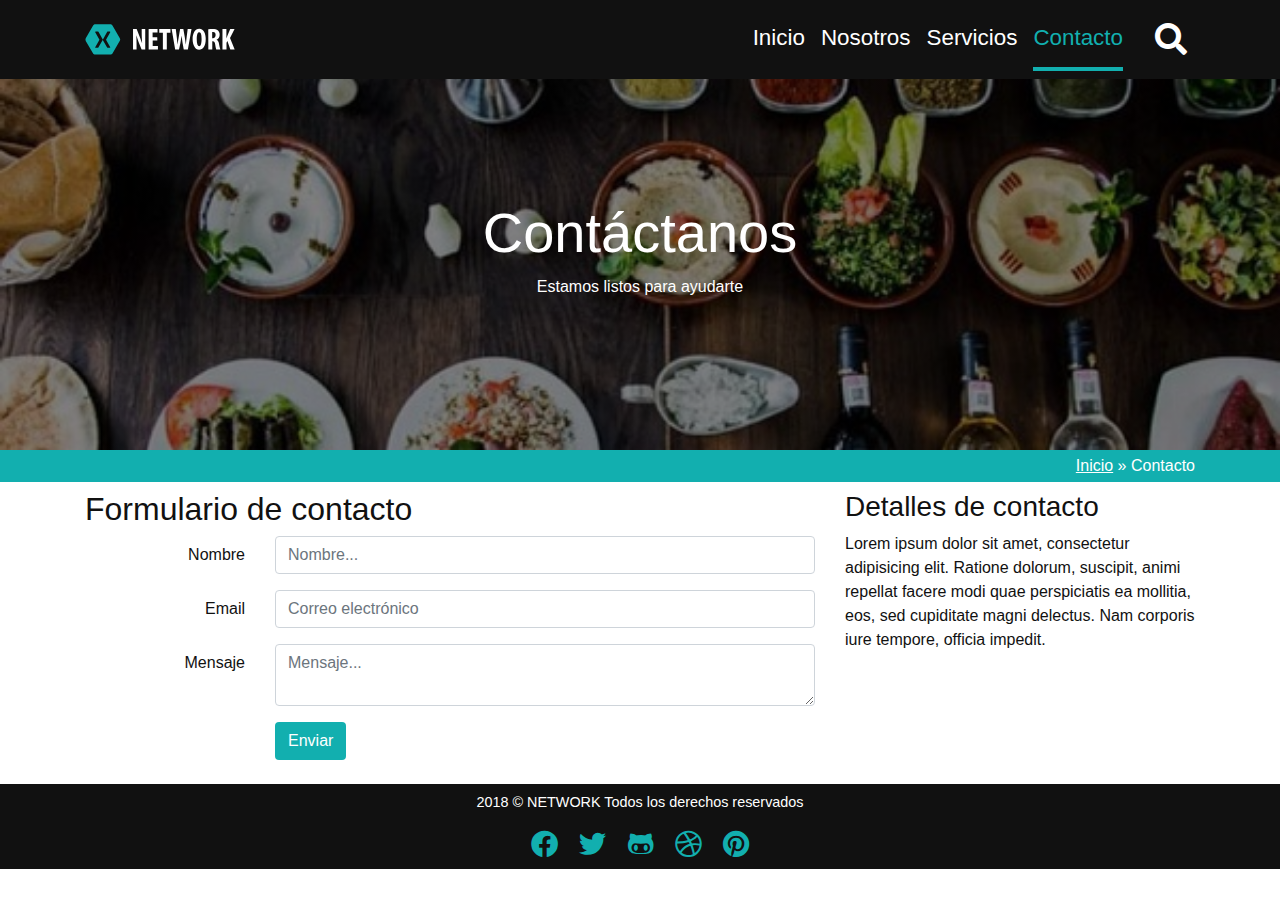
==== contacto.html @ ea639d67 "Cambio de extension de todos los archivos php a html" ====
<!DOCTYPE html>
<html lang="es">
<head>
    <meta charset="UTF-8">
    <meta name="viewport" content="width=device-width, initial-scale=1.0">
    <title>Contacto - Banquetes Fabcas</title>
    <link rel="shortcut icon" type="image/x-icon" href="favicon.ico">
    <!-- Bootstrap CSS-->
    <link href="asset/bootstrap_4.5.3/css/bootstrap.min.css" rel="stylesheet" type="text/css" >
    <!-- Font Awesome CSS-->
    <link href="asset/fontawesome_5.15/css/all.min.css" rel="stylesheet" type="text/css" >
    <!-- CSS ANIMATE-->
    <link href="css/animate.min.css" rel="stylesheet" type="text/css" >
    <!-- CSS CUSTOMIZADO-->
    <link href="css/estilos.css" rel="stylesheet" type="text/css" >
</head>
<body class="paginas-internas">
    <section class="bienvenidos">
        <header id="encabezado" class="encabezado navbar fixed-top" role="banner">
            <div class="container">
                <a href="index.php" class="logo">
                    <img src="images/logo.svg" alt="Logo del sitio" >
                </a>
                <button type="button" class="boton-buscar" data-toggle="collapse" data-target="#bloque-buscar" aria-expanded="false">
                    <i class="fas fa-search"></i>
                </button>
                <button type="button" class="boton-menu d-md-none" data-toggle="collapse" data-target="#menu-principal" aria-expanded="false">
                    <i class="fas fa-bars"></i>
                </button>
                <form action="#" id="bloque-buscar" class="collapse">
                    <div class="contenedor-bloque-buscar">
                        <input type="text" placeholder="Buscar...">
                        <input type="submit" value="Buscar">
                    </div>
                </form>
                <nav id="menu-principal" class="collapse">
                    <ul>
                        <li ><a href="index.php">Inicio</a></li>
                        <li ><a href="nosotros.php">Nosotros</a></li>
                        <li ><a href="servicios.php">Servicios</a></li>
                        <li class="active"><a href="contacto.php">Contacto</a></li>
                    </ul>
                </nav>
            </div>
        </header>
        <div class="texto-encabezado text-center">
            <div class="container">
                <h1 class="display-4 animate__animated animate__flipInX animate__slow">Contáctanos</h1>
                <p class="animate__animated animate__flipInX animate__slow">Estamos listos para ayudarte</p>
            </div>
        </div>
    </section>

    <section class="ruta py-1">
        <div class="container">
            <div class="row">
                <div class="col-12 text-right">
                    <a href="index.php">Inicio</a> » Contacto
                </div>
            </div>
        </div>
    </section>

    <main class="py-2">
        <div class="container">
            <div class="row">

                <div class="col-md-8">
                    <h2 class="m-b-3">Formulario de contacto</h2>
                    <form action="#">
                        <div class="form-group row">
                            <label for="nombre" class="col-sm-3 col-form-label text-sm-right">Nombre</label>
                            <div class="col-sm-9">
                                <input type="text" class="form-control" id="nombre" name="nombre" placeholder="Nombre..."
                                data-toggle="tooltip" data-placement="top" title="Ingresa un nombre completo">
                            </div>
                        </div>
                        <div class="form-group row">
                            <label for="email" class="col-sm-3 col-form-label text-sm-right">Email</label>
                            <div class="col-sm-9">
                            <input type="email" class="form-control" id="email" name="email" placeholder="Correo electrónico"
                            data-toggle="tooltip" data-placement="top" title="Ingresa un correo electrónico">
                            </div>
                        </div>
                        <div class="form-group row">
                            <label for="mensaje" class="col-sm-3 col-form-label text-sm-right">Mensaje</label>
                            <div class="col-sm-9">
                                <textarea class="form-control" id="mensaje" name="mensaje" placeholder="Mensaje..."
                                data-toggle="tooltip" data-placement="top" title="Ingresa tu mensaje"></textarea>
                            </div>
                        </div>
                        <div class="form-group row">
                            <div class="col-sm-9 offset-sm-3">
                                <button type="submit" class="btn btn-primary">Enviar</button>
                            </div>
                        </div>
                    </form>
                </div>
                <div class="col-md-4">
                    <h3>Detalles de contacto</h3>
                    <p>Lorem ipsum dolor sit amet, consectetur adipisicing elit. 
                        Ratione dolorum, suscipit, animi repellat facere modi quae 
                        perspiciatis ea mollitia, eos, sed cupiditate magni delectus. 
                        Nam corporis iure tempore, officia impedit.</p>
                </div>

            </div>
        </div>
    </main>

    <footer class="piedepagina py-2" role="contentinfo">
        <div class="container">
            <p>2018 © NETWORK Todos los derechos reservados</p>
            
            <div class="redes-sociales">
                <a href="http://www.facebook.com" class="facebook"><i class="fab fa-facebook"></i><span>Facebook</span></a>
                <a href="http://www.twitter.com" class="twitter"><i class="fab fa-twitter"></i><span>Twitter</span></a>
                <a href="http://www.github.com" class="github"><i class="fab fa-github-alt"></i><span>Github</span></a>
                <a href="http://www.dribble.com" class="dribble"><i class="fab fa-dribbble"></i><span>Dribble</span></a>
                <a href="http://pinterest.com" class="pinterest"><i class="fab fa-pinterest"></i><span>Pinterest</span></a>
            </div>
        </div>
    </footer>

    <a data-scroll href="#encabezado" class="ir-arriba"><i class="fas fa-chevron-circle-up"></i></a>
    
    <!-- JQuery -->
    <script src="asset/jquery-3.5.1.js"></script>
    <!-- Bootstrap JS -->
    <script src="asset/bootstrap_4.5.3/js/bootstrap.min.js"></script>
    <script src="asset/bootstrap_4.5.3/js/bootstrap.bundle.min.js"></script>
    <!-- CUSTOM JS-->
    <script src="js/wow.min.js"></script>
    <!-- SMOOTH-SCROLL JS-->
    <script src="js/smooth-scroll.min.js"></script>
    <!-- CUSTOM JS-->
    <script src="js/recursos.js"></script>
    
</body>
</html>
---- css/estilos.css ----
html{font-size:15px}body{color:#111}.bienvenidos{background:-webkit-gradient(linear, left top, left bottom, from(rgba(0,0,0,0.5)), to(rgba(0,0,0,0.5))),url("../images/fondo-enacezado.jpg") no-repeat center top;background:linear-gradient(rgba(0,0,0,0.5), rgba(0,0,0,0.5)),url("../images/fondo-enacezado.jpg") no-repeat center top;color:#fff;background-size:cover;background-attachment:fixed !important;height:100vh;display:-webkit-box;display:-ms-flexbox;display:flex;-webkit-box-orient:vertical;-webkit-box-direction:normal;-ms-flex-direction:column;flex-direction:column}.bienvenidos .fondo-menu{background:#064E4E !important;padding:1rem 0 !important}.bienvenidos .encabezado{background:#111;color:#fff;padding:.5rem 0;-webkit-transition:all .5s ease;transition:all .5s ease}.bienvenidos .encabezado .container{display:-webkit-box;display:-ms-flexbox;display:flex;-webkit-box-align:center;-ms-flex-align:center;align-items:center;-ms-flex-wrap:wrap;flex-wrap:wrap}.bienvenidos .encabezado .logo img{width:150px;height:auto}.bienvenidos .encabezado .boton-buscar,.bienvenidos .encabezado .boton-menu{border:0;font-size:2rem;margin:0;padding:0 .5rem;background:transparent;color:#fff}.bienvenidos .encabezado .boton-buscar:focus,.bienvenidos .encabezado .boton-menu:focus{outline:0}.bienvenidos .encabezado .boton-buscar{margin-left:auto;margin-right:.8rem}.bienvenidos .encabezado #bloque-buscar{-webkit-box-flex:1;-ms-flex:1 1 100%;flex:1 1 100%}.bienvenidos .encabezado #bloque-buscar .contenedor-bloque-buscar{display:-webkit-box;display:-ms-flexbox;display:flex;height:3rem;margin:1rem 0}.bienvenidos .encabezado #bloque-buscar .contenedor-bloque-buscar input[type="text"]{border:0;border-radius:5px 0 0 5px;padding:1rem;-webkit-box-flex:1;-ms-flex:1 1 auto;flex:1 1 auto}.bienvenidos .encabezado #bloque-buscar .contenedor-bloque-buscar input[type="submit"]{-webkit-box-flex:0;-ms-flex:0 1 auto;flex:0 1 auto;border:0;border-radius:0 5px 5px 0;background:#12AFAF;color:#fff;padding:0 1rem}.bienvenidos .encabezado #menu-principal{-webkit-box-flex:1;-ms-flex:1 1 100%;flex:1 1 100%}.bienvenidos .encabezado #menu-principal ul{padding:0;list-style:none;margin:1rem 0 0 0}.bienvenidos .encabezado #menu-principal ul a{display:block;padding:.8rem 0;text-align:center;color:#fff;text-transform:uppercase;border-top:1px solid #8c8888;text-decoration:none;font-size:1.4rem}.bienvenidos .encabezado #menu-principal ul a:hover,.bienvenidos .encabezado #menu-principal ul li.active a{color:#12AFAF}.bienvenidos .texto-encabezado{display:-webkit-box;display:-ms-flexbox;display:flex;-webkit-box-flex:1;-ms-flex:1 1 auto;flex:1 1 auto;-webkit-box-align:center;-ms-flex-align:center;align-items:center}.bienvenidos .texto-encabezado .display-4{margin-top:4rem}.bienvenidos .texto-encabezado .btn-primary{color:#fff;background-color:#12AFAF;border-color:transparent;-webkit-transition:all .5s ease;transition:all .5s ease}.bienvenidos .texto-encabezado .btn-primary:hover,.bienvenidos .texto-encabezado .btn-primary:focus,.bienvenidos .texto-encabezado .btn-primary:active:hover{background-color:#009500;border-color:transparent}.bienvenidos .flecha-bajar a{display:inline-block;color:#fff;font-size:2.5rem;-webkit-animation:flecha-animada 1.5s ease-in-out infinite;animation:flecha-animada 1.5s ease-in-out infinite}.agencia{background:#12AFAF;color:#fff}.agencia img{width:80%;margin:0 auto;display:block}.tu-mejor-eleccion h2 span{color:#12AFAF}.tu-mejor-eleccion ul li{list-style:none;min-height:9rem}.tu-mejor-eleccion ul i{font-size:2.3rem;background:#009500;border-radius:50%;width:4.7rem;height:4.7rem;line-height:4.7rem;color:#fff}.servicios{background:-webkit-gradient(linear, left top, left bottom, from(rgba(0,0,0,0.5)), to(rgba(0,0,0,0.5))),url("../images/servicios.jpg") no-repeat center center;background:linear-gradient(rgba(0,0,0,0.5), rgba(0,0,0,0.5)),url("../images/servicios.jpg") no-repeat center center;background-size:cover;background-attachment:fixed !important;color:#fff}.servicios article{display:-webkit-box;display:-ms-flexbox;display:flex;-webkit-box-align:center;-ms-flex-align:center;align-items:center;margin:1rem 0}.servicios article h3{margin:0;font-size:1.1rem;-webkit-box-flex:1;-ms-flex:1 1 auto;flex:1 1 auto}.servicios article h3 a{color:#fff;display:-webkit-box;display:-ms-flexbox;display:flex;-webkit-box-pack:justify;-ms-flex-pack:justify;justify-content:space-between;-webkit-box-align:center;-ms-flex-align:center;align-items:center;text-decoration:none}.servicios article h3 a::after{content:"\f105";font-family:"Font Awesome 5 Free";font-weight:900;font-size:2rem;margin-left:1rem;opacity:.5;position:relative;left:0;-webkit-transition:all .5s ease;transition:all .5s ease}.servicios article h3 a:hover::after{opacity:1;color:#12AFAF;left:-.5rem}.servicios article img{-webkit-box-flex:0;-ms-flex:0 0 60px;flex:0 0 60px;overflow:hidden;margin-right:1rem}.ultimos-proyectos .container{padding-left:0;padding-right:0}.ultimos-proyectos .container a{text-decoration:none}.ultimos-proyectos .container a h4{font-size:1rem;font-weight:bold;text-align:center;color:#111}.ultimos-proyectos .container .owl-nav{display:-webkit-box;display:-ms-flexbox;display:flex;-webkit-box-pack:center;-ms-flex-pack:center;justify-content:center;margin:1rem 0}.ultimos-proyectos .container .owl-nav .owl-prev,.ultimos-proyectos .container .owl-nav .owl-next{font-size:3rem;margin:0 .5rem;color:#12AFAF;-webkit-transition:all .5s ease;transition:all .5s ease}.ultimos-proyectos .container .owl-nav .owl-prev:hover,.ultimos-proyectos .container .owl-nav .owl-next:hover{color:#009500}.ultimos-proyectos .container .owl-nav .owl-prev:hover,.ultimos-proyectos .container .owl-nav .owl-next:hover,.ultimos-proyectos .container .owl-nav .owl-prev:focus,.ultimos-proyectos .container .owl-nav .owl-next:focus{outline:0}.piedepagina{background:#111;color:#fff;text-align:center;font-size:.9rem}.piedepagina .redes-sociales a{background:transparent;color:#12AFAF;border-radius:100%;display:inline-block;text-decoration:none;position:relative;width:40px;height:28px;margin:0 2px;-webkit-transition:all .5s ease;transition:all .5s ease}.piedepagina .redes-sociales a i{font-size:1.7rem}.piedepagina .redes-sociales a span{background:#fff;color:#222;font-size:14px;font-weight:bold;border-radius:5px;position:absolute;bottom:0;left:-25px;right:-25px;padding:3px 2px;visibility:hidden;opacity:0;-webkit-transition:all .5s ease;transition:all .5s ease}.piedepagina .redes-sociales a span::before{content:'';border-left:5px solid transparent;border-right:5px solid transparent;border-top:5px solid #fff;position:absolute;bottom:-5px;left:40px}.piedepagina .redes-sociales a:hover span{bottom:40px;visibility:visible;opacity:1}.piedepagina .redes-sociales .facebook:hover{color:#4183d7}.piedepagina .redes-sociales .facebook span{color:#4183d7}.piedepagina .redes-sociales .twitter:hover{color:#19b5fe}.piedepagina .redes-sociales .twitter span{color:#19b5fe}.piedepagina .redes-sociales .github:hover{color:#000}.piedepagina .redes-sociales .github span{color:#000}.piedepagina .redes-sociales .dribble:hover{color:#f62459}.piedepagina .redes-sociales .dribble span{color:#f62459}.piedepagina .redes-sociales .pinterest:hover{color:#f22613}.piedepagina .redes-sociales .pinterest span{color:#f22613}.ir-arriba{position:fixed;bottom:1rem;right:1rem;font-size:3rem;color:#12AFAF;text-decoration:none;line-height:0;z-index:10;display:none;-webkit-transition:all .5s ease;transition:all .5s ease}.ir-arriba:hover,.ir-arriba:focus{outline:0;text-decoration:none;color:#fff}@-webkit-keyframes flecha-animada{from{-webkit-transform:translateY(0);transform:translateY(0)}50%{-webkit-transform:translateY(6px);transform:translateY(6px)}to{-webkit-transform:translateY(0);transform:translateY(0)}}@keyframes flecha-animada{from{-webkit-transform:translateY(0);transform:translateY(0)}50%{-webkit-transform:translateY(6px);transform:translateY(6px)}to{-webkit-transform:translateY(0);transform:translateY(0)}}@media (min-width: 768px){#menu-principal{height:auto !important;display:block;-webkit-box-flex:0 !important;-ms-flex:0 1 auto !important;flex:0 1 auto !important;margin-left:auto !important;-webkit-box-ordinal-group:2;-ms-flex-order:1;order:1}#menu-principal ul{display:-webkit-box;display:-ms-flexbox;display:flex;margin:0 0 0 0 !important}#menu-principal ul li a{padding:.8rem;text-transform:capitalize !important;margin:0 .5rem;border-top:0px !important;border-bottom:4px solid transparent;-webkit-transition:all .5s ease;transition:all .5s ease}#menu-principal ul li.active a,#menu-principal ul li a:hover{color:#12AFAF;border-bottom:4px solid}.boton-buscar{margin-left:1rem !important;margin-right:0 !important;-webkit-box-ordinal-group:3;-ms-flex-order:2;order:2}#bloque-buscar{-webkit-box-ordinal-group:4;-ms-flex-order:3;order:3;position:absolute;width:20rem;right:4rem;top:2.8rem;-webkit-transition:all .5s ease;transition:all .5s ease}.servicios article{margin:1rem 0;-webkit-box-orient:vertical;-webkit-box-direction:normal;-ms-flex-direction:column;flex-direction:column;-webkit-box-align:center;-ms-flex-align:center;align-items:center;text-align:center}.servicios article h3{margin:0 0 .5rem 0;font-size:1.5rem;-webkit-box-flex:0;-ms-flex:0 1 auto;flex:0 1 auto}.servicios article h3 a{display:block;width:100%}.servicios article h3 a::after{content:""}.servicios article p{width:100%}.servicios article .btn-secondary{margin-top:auto;color:#fff;background-color:#12AFAF;border-color:transparent;-webkit-transition:all .5s ease;transition:all .5s ease}.servicios article .btn-secondary:hover,.servicios article .btn-secondary:focus,.servicios article .btn-secondary:active:hover{background-color:#009500;border-color:transparent}.servicios article img{-webkit-box-flex:0 !important;-ms-flex:0 0 160px !important;flex:0 0 160px !important;overflow:hidden;margin-right:0 !important;margin-bottom:1rem !important;-webkit-transition:all 1s ease-in !important;transition:all 1s ease-in !important}.servicios article:hover img{-webkit-transform:rotateY(360deg);transform:rotateY(360deg);-webkit-transform-style:preserve-3d;transform-style:preserve-3d}}@media (min-width: 992px){html{font-size:16px !important}.tu-mejor-eleccion ul li{display:-webkit-box;display:-ms-flexbox;display:flex;min-height:7rem}.tu-mejor-eleccion ul li i{text-align:center;-webkit-box-flex:0;-ms-flex:0 1 auto;flex:0 1 auto;margin-right:1rem;-webkit-transition:all 1s ease;transition:all 1s ease}.tu-mejor-eleccion ul li .contenedor-eleccion{-webkit-box-flex:1;-ms-flex:1 0 0px;flex:1 0 0px}.tu-mejor-eleccion ul li .contenedor-eleccion h4{margin-top:0;font-size:1rem}.tu-mejor-eleccion ul li .contenedor-eleccion p{font-size:.8rem}.tu-mejor-eleccion ul li:hover i{-webkit-transform:rotateY(360deg);transform:rotateY(360deg);-webkit-transform-style:preserve-3d;transform-style:preserve-3d;background:#12AFAF}.tu-mejor-eleccion ul:first-child i{-webkit-box-ordinal-group:2;-ms-flex-order:1;order:1;margin-left:1rem;margin-right:0}}.paginas-internas .bienvenidos{height:50vh}.paginas-internas .ruta{background:#12AFAF;color:#fff}.paginas-internas .ruta a{color:#fff;text-decoration:underline}.paginas-internas .ruta a:hover{text-decoration:none}.paginas-internas main article .accordion .card{border:0;margin-bottom:.4rem}.paginas-internas main article .accordion .card-header{background:#12AFAF;padding:0 0;margin-bottom:0;border-radius:10px;border-bottom:0;-webkit-transition:all .7s ease;transition:all .7s ease}.paginas-internas main article .accordion .card-header:hover{background:#009500}.paginas-internas main article .accordion button{display:-webkit-box;display:-ms-flexbox;display:flex;-webkit-box-pack:justify;-ms-flex-pack:justify;justify-content:space-between;-webkit-box-align:center;-ms-flex-align:center;align-items:center;text-decoration:none;color:#fff;font-size:1.2rem}.paginas-internas main article .accordion button:focus,.paginas-internas main article .accordion button:active{outline:0;-webkit-box-shadow:none;box-shadow:none}.paginas-internas .lista-servicios{background:#009500}.paginas-internas .lista-servicios .col-md-4{display:-webkit-box;display:-ms-flexbox;display:flex}.paginas-internas .lista-servicios .item-servicios{background:#fff;text-align:center;border:5px solid #055505;border-radius:5px;margin-bottom:1rem;padding:1rem;display:-webkit-box;display:-ms-flexbox;display:flex;-webkit-box-orient:vertical;-webkit-box-direction:normal;-ms-flex-direction:column;flex-direction:column}.paginas-internas .lista-servicios .item-servicios i{font-size:6rem;color:#12AFAF;margin-bottom:1rem;-webkit-transition:all .5s ease;transition:all .5s ease}.paginas-internas .lista-servicios .item-servicios a{color:#fff;background-color:#12AFAF;border-color:transparent;-webkit-transition:all .7s ease;transition:all .7s ease;margin-top:auto}.paginas-internas .lista-servicios .item-servicios a:hover,.paginas-internas .lista-servicios .item-servicios a:focus,.paginas-internas .lista-servicios .item-servicios a:active:hover{background-color:#009500;border-color:transparent}.paginas-internas .lista-servicios .item-servicios:hover i{-webkit-transform:rotateY(360deg);transform:rotateY(360deg);-webkit-transform-style:preserve-3d;transform-style:preserve-3d}.paginas-internas button{color:#fff;background-color:#12AFAF;border-color:transparent;-webkit-transition:all .7s ease;transition:all .7s ease}.paginas-internas button:hover,.paginas-internas button:focus,.paginas-internas button:active:hover{background-color:#009500;border-color:transparent}
/*# sourceMappingURL=estilos.css.map */
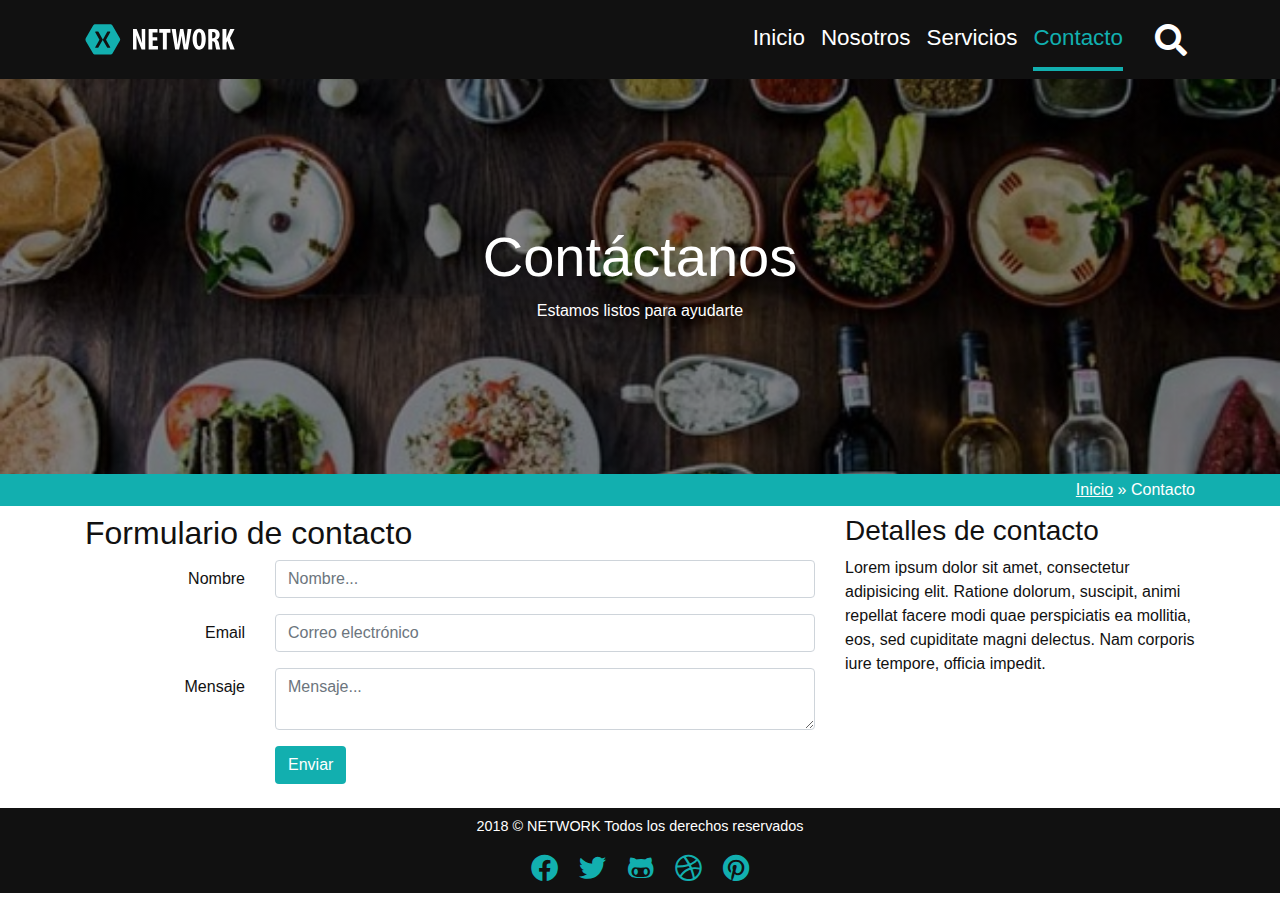
==== commit 212cbb17: "Cambio de extensiones en los archivos de enlace a html" ====
--- a/contacto.html
+++ b/contacto.html
@@ -1,4 +1,4 @@
-<!DOCTYPE html>
+html<!DOCTYPE html>
 <html lang="es">
 <head>
     <meta charset="UTF-8">
@@ -35,10 +35,10 @@
                 </form>
                 <nav id="menu-principal" class="collapse">
                     <ul>
-                        <li ><a href="index.php">Inicio</a></li>
-                        <li ><a href="nosotros.php">Nosotros</a></li>
-                        <li ><a href="servicios.php">Servicios</a></li>
-                        <li class="active"><a href="contacto.php">Contacto</a></li>
+                        <li ><a href="index.html">Inicio</a></li>
+                        <li ><a href="nosotros.html">Nosotros</a></li>
+                        <li ><a href="servicios.html">Servicios</a></li>
+                        <li class="active"><a href="contacto.html">Contacto</a></li>
                     </ul>
                 </nav>
             </div>
